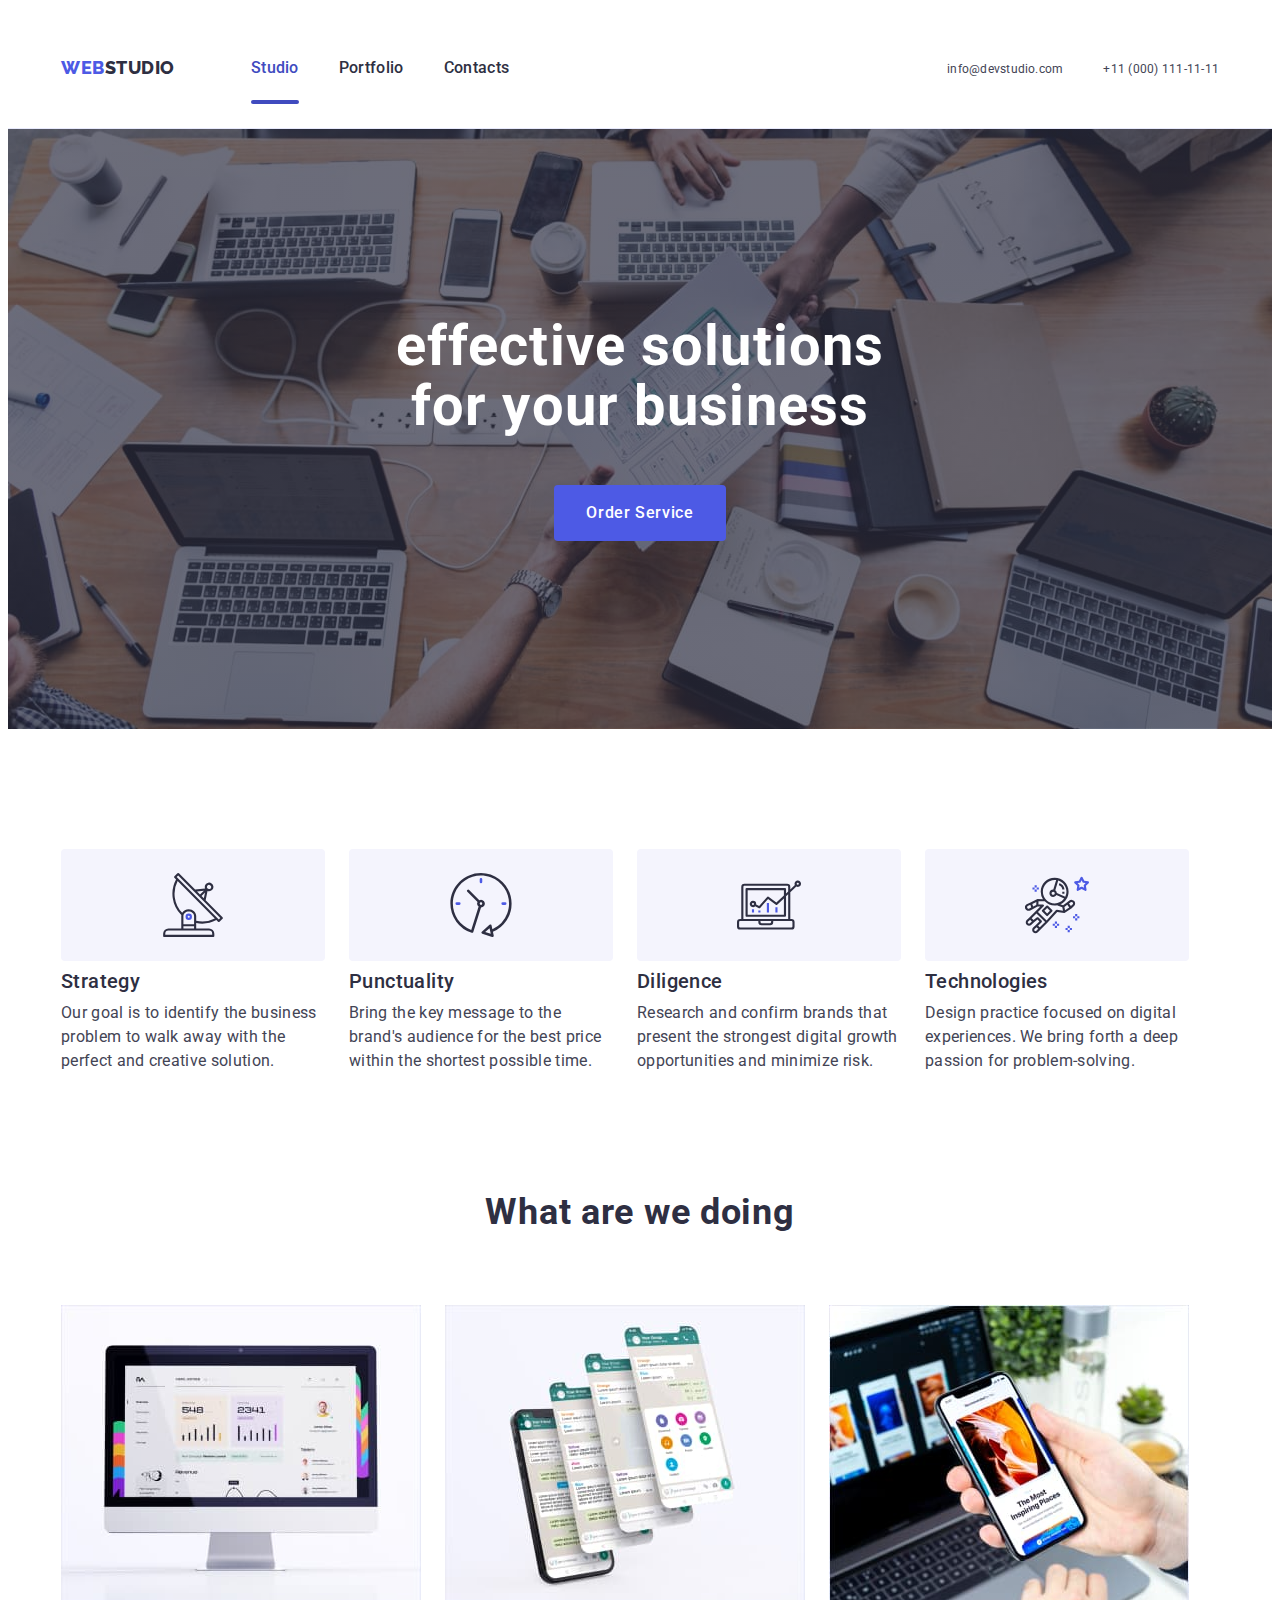
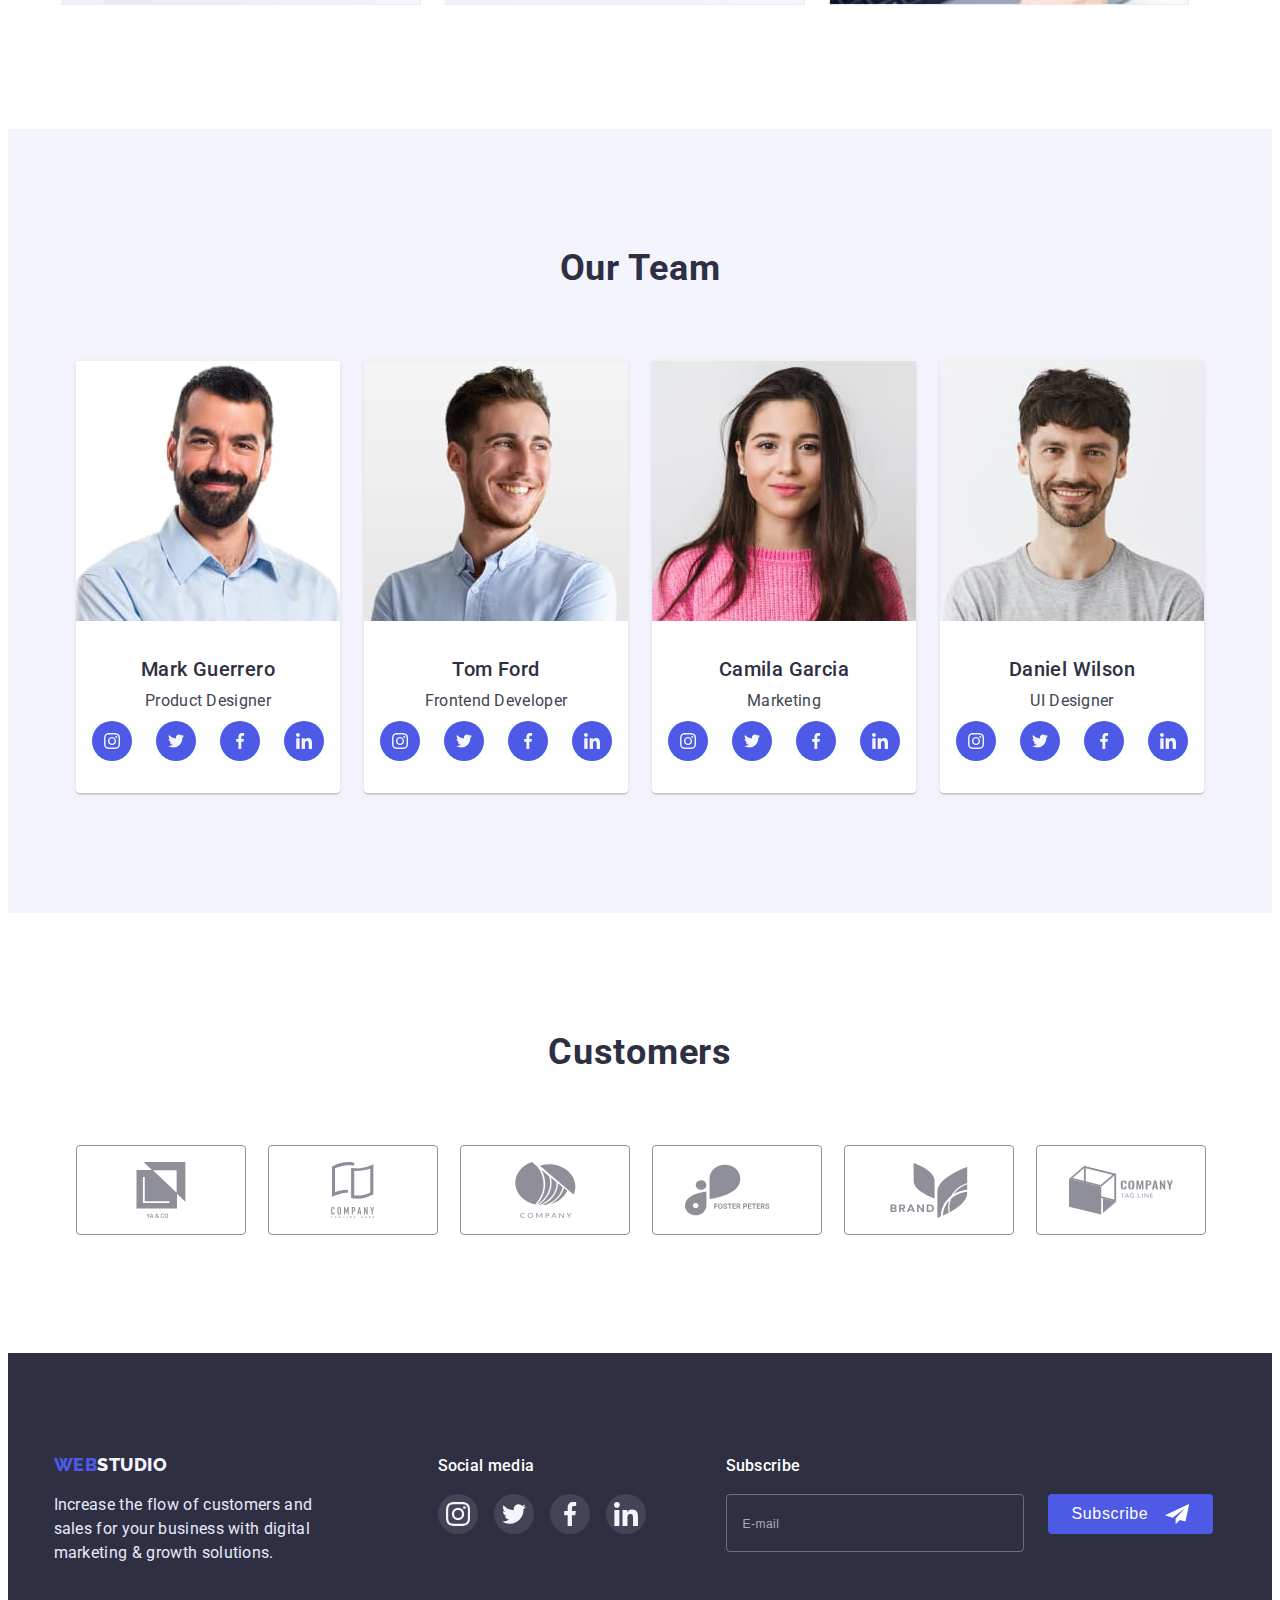
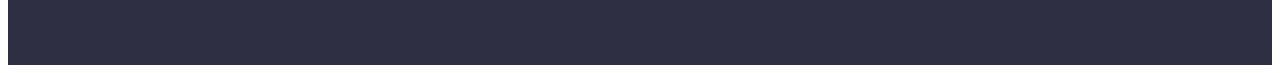
==== index.html @ 8871aa8a "probiren" ====
<!DOCTYPE html>
<html lang="en">
  <head>
    <meta charset="UTF-8" />
    <meta http-equiv="X-UA-Compatible" content="IE=edge" />
    <meta name="viewport" content="width=device-width, initial-scale=1.0" />
    <title>WebStudio</title>
    <link
      rel="stylesheet"
      href="https://cdnjs.cloudflare.com/ajax/libs/modern-normalize/1.1.0/modern-normalize.min.css"
      integrity="sha512-wpPYUAdjBVSE4KJnH1VR1HeZfpl1ub8YT/NKx4PuQ5NmX2tKuGu6U/JRp5y+Y8XG2tV+wKQpNHVUX03MfMFn9Q=="
      crossorigin="anonymous"
      referrerpolicy="no-referrer"
    />
    <link rel="preconnect" href="https://fonts.googleapis.com" />
    <link rel="preconnect" href="https://fonts.gstatic.com" crossorigin />
    <link
      href="https://fonts.googleapis.com/css2?family=Raleway:wght@800&family=Roboto:wght@400;500;700;900&display=swap"
      rel="stylesheet"
    />
    <link rel="stylesheet" href="./css/styles.css" />
  </head>
  <body>
    <!-- шапка -->
    <header class="header">
      <div class="container header-container">
        <nav class="header-nav">
          <a href="./index.html" class="logo list link"
            ><span class="logo-web">Web</span>Studio</a
          >
          <ul class="header-list list">
            <li class="header-item">
              <a href="./index.html" class="header-link link current">Studio</a>
            </li>
            <li class="header-item">
              <a href="./portfolio.html" class="header-link link">Portfolio</a>
            </li>
            <li class="header-item">
              <a href="" class="header-link link">Contacts</a>
            </li>
          </ul>
        </nav>
        <button class="mobail-menu-button">
          <svg class="mobail-menu-icon" width="32" height="32" data-menu-open>
            <use href="./images/symbol-defs.svg#burger-icon"></use>
          </svg>
        </button>
        <address class="header-address">
          <ul class="contakt-list list">
            <li class="contakt-item">
              <a
                href="mailto:info@devstudio.com"
                class="contakt-link contakt-link-mailto link"
                >info@devstudio.com</a
              >
            </li>
            <li class="contakt-item">
              <a href="tel:+110001111111" class="contakt-link link"
                >+11 (000) 111-11-11</a
              >
            </li>
          </ul>
        </address>
        <div class="mobail-menu is-open" data-menu>
          <div class="container mobail-menu-container">
            <button type="button" class="mobail-close-btn" data-menu-close>
              <svg class="mobail-close-icon">
                <use href="./images/symbol-defs.svg#icon-close-button"></use>
              </svg>
            </button>
            <ul class="mobail-list list">
              <li class="mobail-item">
                <a href="./index.html" class="mobail-link link current"
                  >Studio</a
                >
              </li>
              <li class="mobail-item">
                <a href="./portfolio.html" class="mobail-link link"
                  >Portfolio</a
                >
              </li>
              <li class="mobail-item">
                <a href="" class="mobail-link link">Contacts</a>
              </li>
            </ul>
            <address class="mobail-address">
              <ul class="mobail-contakt-list list">
                <li class="mobail-contakt-item">
                  <a href="tel:+110001111111" class="mobail-contakt-link link mobail-tel-link"
                    >+11 (000) 111-11-11</a
                  >
                </li>
                <li class="mobail-contakt-item">
                  <a
                    href="mailto:info@devstudio.com"
                    class="mobail-contakt-link mobail-link-mailto link"
                    >info@devstudio.com</a
                  >
                </li>
              </ul>
            </address>
            <ul class="mobail-spec-list list">
              <li class="mobail-spec-item">
                <a href="" class="mobail-spec-link">
                  <svg class="mobail-spec-icon" width="16px" height="16px">
                    <use
                      href="./images/symbol-defs.svg#icon-instagram"
                    ></use>
                  </svg>
                </a>
              </li>
              <li class="mobail-spec-item">
                <a href="" class="mobail-spec-link">
                  <svg class="mobail-spec-icon" width="16px" height="16px">
                    <use href="./images/symbol-defs.svg#icon-twitter"></use>
                  </svg>
                </a>
              </li>
              <li class="mobail-spec-item">
                <a href="" class="mobail-spec-link">
                  <svg class="mobail-spec-icon" width="16px" height="16px">
                    <use
                      href="./images/symbol-defs.svg#icon-facebook"
                    ></use>
                  </svg>
                </a>
              </li>
              <li class="mobail-spec-item">
                <a href="" class="mobail-spec-link">
                  <svg class="mobail-spec-icon" width="16px" height="16px">
                    <use
                      href="./images/symbol-defs.svg#icon-linkedin"
                    ></use>
                  </svg>
                </a>
              </li>
            </ul>
          </div>
        </div>
      </div>
    </header>
    <!-- / шапка -->
    <main>
      <!-- герой -->
      <section class="section-hero">
        <div class="container container-hero">
          <h1 class="hero-title">effective solutions for your business</h1>
          <button type="button" class="btn-hero" data-modal-open>
            Order Service
          </button>
        </div>
      </section> 
      <!-- послуги -->
      <section class="benefits">
        <div class="container">
          <h2 class="visually-hidden">services</h2>
          <ul class="benefits-list list">
            <li class="benefits-item">
              <div class="benefits-top-item">
                <svg class="benefits-top-icon" width="64px" height="64px">
                  <use href="./images/symbol-defs.svg#icon-antenna"></use>
                </svg>
              </div>
              <h3 class="benefits-title subtitle">Strategy</h3>
              <p class="benefits-text text">
                Our goal is to identify the business problem to walk away with
                the perfect and creative solution.
              </p>
            </li>
            <li class="benefits-item">
              <div class="benefits-top-item">
                <svg class="benefits-top-icon" width="64px" height="64px">
                  <use href="./images/symbol-defs.svg#icon-clock"></use>
                </svg>
              </div>
              <h3 class="benefits-title subtitle">Punctuality</h3>
              <p class="benefits-text text">
                Bring the key message to the brand's audience for the best price
                within the shortest possible time.
              </p>
            </li>
            <li class="benefits-item">
              <div class="benefits-top-item">
                <svg class="benefits-top-icon" width="64px" height="64px">
                  <use href="./images/symbol-defs.svg#icon-diagram"></use>
                </svg>
              </div>
              <h3 class="benefits-title subtitle">Diligence</h3>
              <p class="benefits-text text">
                Research and confirm brands that present the strongest digital
                growth opportunities and minimize risk.
              </p>
            </li>
            <li class="benefits-item">
              <div class="benefits-top-item">
                <svg class="benefits-top-icon" width="64px" height="64px">
                  <use href="./images/symbol-defs.svg#icon-astronaut"></use>
                </svg>
              </div>
              <h3 class="benefits-title">Technologies</h3>
              <p class="benefits-text text">
                Design practice focused on digital experiences. We bring forth a
                deep passion for problem-solving.
              </p>
            </li>
          </ul>
        </div>
      </section>
      <!-- що ми робимо -->
      <section class="slider-work">
        <div class="container slider-work-container">
          <h2 class="slider-work-title">What are we doing</h2>
          <ul class="slider-work-list list">
            <li class="slider-work-item">
              <img
              srcset="./images/foto-1@2x-min.png 2x"
                src="./images/foto1.jpg"
                alt="computer monitor"
                width="360"
              />
            </li>
            <li class="slider-work-item">
              <img
              srcset="./images/foto-2@2x-min.png 2x" 
              src="./images/foto2.jpg" alt="phone screen" width="360" />
            </li>
            <li class="slider-work-item">
              <img 
              srcset="./images/foto-3@2x-min.png 2x"
              src="./images/foto3.jpg" alt="phone" width="360" />
            </li>
          </ul>
        </div>
      </section> 
      <!-- команда -->
       <section class="team">
        <div class="container team-container">
          <h2 class="team-title">Our Team</h2>
          <ul class="team-list list">
            <li class="team-item">
              <picture>
                <source
                srcset="./images/team-1-min.jpg 1x, ./images/team-1@2x-min.png 2x"
                 media="(min-width: 1200px)">
                <source
                srcset="./images/tablet/team-1-min.png 1x, ./images/tablet/team-1@2x-min.png 2x"
                media="(min-width: 768px)">
                <source
                srcset="./images/mobail/team-1-min.png 1x, ./images/mobail/team-1@2x-min.png 2x"
                media="(min-width: 320px)">
                <img
                src="./images/team-1-min.jpg"
                alt="Mark Guerrero"
                width="264"
              />
              </picture>
              <div class="container-cards">
                <h3 class="team-name subtitle">Mark Guerrero</h3>
                <p class="team-text text">Product Designer</p>
                <ul class="team-spec-list list">
                  <li class="team-spec-item">
                    <a href="" class="team-spec-link">
                      <svg class="team-spec-icon" width="16px" height="16px">
                        <use
                          href="./images/symbol-defs.svg#icon-instagram"
                        ></use>
                      </svg>
                    </a>
                  </li>
                  <li class="team-spec-item">
                    <a href="" class="team-spec-link">
                      <svg class="team-spec-icon" width="16px" height="16px">
                        <use href="./images/symbol-defs.svg#icon-twitter"></use>
                      </svg>
                    </a>
                  </li>
                  <li class="team-spec-item">
                    <a href="" class="team-spec-link">
                      <svg class="team-spec-icon" width="16px" height="16px">
                        <use
                          href="./images/symbol-defs.svg#icon-facebook"
                        ></use>
                      </svg>
                    </a>
                  </li>
                  <li class="team-spec-item">
                    <a href="" class="team-spec-link">
                      <svg class="team-spec-icon" width="16px" height="16px">
                        <use
                          href="./images/symbol-defs.svg#icon-linkedin"
                        ></use>
                      </svg>
                    </a>
                  </li>
                </ul>
              </div>
            </li>
            <li class="team-item">
              <picture>
                <source
                srcset="./images/team-2-min.jpg 1x, ./images/team-2@2x-min.png 2x"
                 media="(min-width: 1200px)">
                <source
                srcset="./images/tablet/team-2-min.png 1x, ./images/tablet/team-2@2x-min.png 2x"
                media="(min-width: 768px)">
                <source
                srcset="./images/mobail/team-2-min.png 1x, ./images/mobail/team-2@2x-min.png 2x"
                media="(min-width: 320px)">
                <img
                src="./images/team-2-min.jpg"
                alt="Mark Guerrero"
                width="264"
              />
              </picture>
              <div class="container-cards">
                <h3 class="team-name subtitle">Tom Ford</h3>
                <p class="team-text text">Frontend Developer</p>
                <ul class="team-spec-list list">
                  <li class="team-spec-item">
                    <a href="" class="team-spec-link">
                      <svg class="team-spec-icon" width="16px" height="16px">
                        <use
                          href="./images/symbol-defs.svg#icon-instagram"
                        ></use>
                      </svg>
                    </a>
                  </li>
                  <li class="team-spec-item">
                    <a href="" class="team-spec-link">
                      <svg class="team-spec-icon" width="16px" height="16px">
                        <use href="./images/symbol-defs.svg#icon-twitter"></use>
                      </svg>
                    </a>
                  </li>
                  <li class="team-spec-item">
                    <a href="" class="team-spec-link">
                      <svg class="team-spec-icon" width="16px" height="16px">
                        <use
                          href="./images/symbol-defs.svg#icon-facebook"
                        ></use>
                      </svg>
                    </a>
                  </li>
                  <li class="team-spec-item">
                    <a href="" class="team-spec-link">
                      <svg class="team-spec-icon" width="16px" height="16px">
                        <use
                          href="./images/symbol-defs.svg#icon-linkedin"
                        ></use>
                      </svg>
                    </a>
                  </li>
                </ul>
              </div>
            </li>
            <li class="team-item">
              <picture>
                <source
                srcset="./images/team-3-min.jpg 1x, ./images/team-3@2x-min.png 2x"
                 media="(min-width: 1200px)">
                <source
                srcset="./images/tablet/team-3-min.png 1x, ./images/tablet/team-3@2x-min.png 2x"
                media="(min-width: 768px)">
                <source
                srcset="./images/mobail/team-3-min.png 1x, ./images/mobail/team-3@2x-min.png 2x"
                media="(min-width: 320px)">
                <img
                src="./images/team-3-min.jpg"
                alt="Mark Guerrero"
                width="264"
              />
              </picture>
              <div class="container-cards">
                <h3 class="team-name subtitle">Camila Garcia</h3>
                <p class="team-text text">Marketing</p>
                <ul class="team-spec-list list">
                  <li class="team-spec-item">
                    <a href="" class="team-spec-link">
                      <svg class="team-spec-icon" width="16px" height="16px">
                        <use
                          href="./images/symbol-defs.svg#icon-instagram"
                        ></use>
                      </svg>
                    </a>
                  </li>
                  <li class="team-spec-item">
                    <a href="" class="team-spec-link">
                      <svg class="team-spec-icon" width="16px" height="16px">
                        <use href="./images/symbol-defs.svg#icon-twitter"></use>
                      </svg>
                    </a>
                  </li>
                  <li class="team-spec-item">
                    <a href="" class="team-spec-link">
                      <svg class="team-spec-icon" width="16px" height="16px">
                        <use
                          href="./images/symbol-defs.svg#icon-facebook"
                        ></use>
                      </svg>
                    </a>
                  </li>
                  <li class="team-spec-item">
                    <a href="" class="team-spec-link">
                      <svg class="team-spec-icon" width="16px" height="16px">
                        <use
                          href="./images/symbol-defs.svg#icon-linkedin"
                        ></use>
                      </svg>
                    </a>
                  </li>
                </ul>
              </div>
            </li>
            <li class="team-item">
              <picture>
                <source
                srcset="./images/team-4-min.jpg 1x, ./images/team-4@2x-min.png 2x"
                 media="(min-width: 1200px)">
                <source
                srcset="./images/tablet/team-4-min.png 1x, ./images/tablet/team-4@2x-min.png 2x"
                media="(min-width: 768px)">
                <source
                srcset="./images/mobail/team-4-min.png 1x, ./images/mobail/team-4@2x-min.png 2x"
                media="(min-width: 320px)">
                <img
                src="./images/team-4-min.jpg"
                alt="Mark Guerrero"
                width="264"
              />
              </picture>
              <div class="container-cards">
                <h3 class="team-name subtitle">Daniel Wilson</h3>
                <p class="team-text text">UI Designer</p>
                <ul class="team-spec-list list">
                  <li class="team-spec-item">
                    <a href="" class="team-spec-link">
                      <svg class="team-spec-icon" width="16px" height="16px">
                        <use
                          href="./images/symbol-defs.svg#icon-instagram"
                        ></use>
                      </svg>
                    </a>
                  </li>
                  <li class="team-spec-item">
                    <a href="" class="team-spec-link">
                      <svg class="team-spec-icon" width="16px" height="16px">
                        <use href="./images/symbol-defs.svg#icon-twitter"></use>
                      </svg>
                    </a>
                  </li>
                  <li class="team-spec-item">
                    <a href="" class="team-spec-link">
                      <svg class="team-spec-icon" width="16px" height="16px">
                        <use
                          href="./images/symbol-defs.svg#icon-facebook"
                        ></use>
                      </svg>
                    </a>
                  </li>
                  <li class="team-spec-item">
                    <a href="" class="team-spec-link">
                      <svg class="team-spec-icon" width="16px" height="16px">
                        <use
                          href="./images/symbol-defs.svg#icon-linkedin"
                        ></use>
                      </svg>
                    </a>
                  </li>
                </ul>
              </div>
            </li>
          </ul>
        </div>
      </section> 
       <section class="company">
        <div class="container container-compani">
          <h2 class="company-title">Customers</h2>
          <ul class="company-list list">
            <li class="company-item">
              <a href="" class="company-link">
                <svg class="company-icon">
                  <use href="./images/symbol-defs.svg#icon-group  "></use>
                </svg>
              </a>
            </li>
            <li class="company-item">
              <a href="" class="company-link">
                <svg class="company-icon">
                  <use
                    href="./images/symbol-defs.svg#icon-group-company  "
                  ></use>
                </svg>
              </a>
            </li>
            <li class="company-item">
              <a href="" class="company-link">
                <svg class="company-icon">
                  <use href="./images/symbol-defs.svg#icon-Object "></use>
                </svg>
              </a>
            </li>
            <li class="company-item">
              <a href="" class="company-link">
                <svg class="company-icon">
                  <use href="./images/symbol-defs.svg#icon-foster "></use>
                </svg>
              </a>
            </li>
            <li class="company-item">
              <a href="" class="company-link">
                <svg class="company-icon">
                  <use href="./images/symbol-defs.svg#icon-brand "></use>
                </svg>
              </a>
            </li>
            <li class="company-item">
              <a href="" class="company-link">
                <svg class="company-icon">
                  <use href="./images/symbol-defs.svg#icon-tagline "></use>
                </svg>
              </a>
            </li>
          </ul>
        </div>
      </section>
    </main>
    <!-- підвал -->
    <footer class="footer">
      <div class="container container-footer">
        <div class="container-logo">
          <a href="./index.html" class="logo-footer list link"
            ><span class="logo-web">Web</span>Studio</a
          >
          <p class="footer-text text">
            Increase the flow of customers and sales for your business with
            digital marketing & growth solutions.
          </p>
        </div>
        <div class="footer-spec-conteiner">
          <b class="footer-title">Social media</b>
          <ul class="footer-spec-list list">
            <li class="footer-spec-item">
              <a href="" class="footer-spec-link">
                <svg class="footer-spec-icon" width="24px" height="24px">
                  <use href="./images/symbol-defs.svg#icon-instagram"></use>
                </svg>
              </a>
            </li>
            <li class="footer-spec-item">
              <a href="" class="footer-spec-link">
                <svg class="footer-spec-icon" width="24px" height="24px">
                  <use href="./images/symbol-defs.svg#icon-twitter"></use>
                </svg>
              </a>
            </li>
            <li class="footer-spec-item">
              <a href="" class="footer-spec-link">
                <svg class="footer-spec-icon" width="24px" height="24px">
                  <use href="./images/symbol-defs.svg#icon-facebook"></use>
                </svg>
              </a>
            </li>
            <li class="footer-spec-item">
              <a href="" class="footer-spec-link">
                <svg class="footer-spec-icon" width="24px" height="24px">
                  <use href="./images/symbol-defs.svg#icon-linkedin"></use>
                </svg>
              </a>
            </li>
          </ul>
        </div>
        <div class="footer-form-container">
          <b class="footer-title">Subscribe</b>

          <form class="footer-form">
            <label class="footer-form-field">
              <span class="footer-form-input-wraper">
                <input
                  type="email"
                  name="user-email"
                  class="footer-form-input footer-title"
                  placeholder="E-mail"
                  required
                  
                />
              </span>
            </label>
            <button class="footer-form-submit" type="submit">
              Subscribe<svg class="footer-form-input-icon">
                <use href="./images/symbol-defs.svg#icon-email"></use>
              </svg>
            </button>
          </form>
        </div>
      </div>
    </footer>

     <div class="backdrop is-hidden" data-modal>
      <div class="modal">
        <button type="button" class="modal-close-btn" data-modal-close>
          <svg class="modal-close-icon">
            <use href="./images/symbol-defs.svg#icon-close-button"></use>
          </svg>
        </button>
        <p class="modal-form-text">
          Leave your contacts and we will call you back
        </p>
        <form class="modal-form">
          <label class="modal-form-field">
            <span class="modal-form-input-desk">Name</span>
            <span class="modal-form-input-wraper">
              <input
                type="text"
                name="user-name"
                class="modal-form-input"
                required
                pattern="^[a-zA-Zа-яА-Яі-їІ-Ї]+"
              />
              <svg class="modal-form-input-icon">
                <use href="./images/symbol-defs.svg#icon-user"></use>
              </svg>
            </span>
          </label>

          <label class="modal-form-field">
            <span class="modal-form-input-desk">Phone</span>
            <span class="modal-form-input-wraper">
              <input
                type="tel"
                name="user-phone"
                class="modal-form-input"
                required
                pattern="^[0-9]{3}-[0-9]{3}-[0-9]{2}-[0-9]{2}"
                title="xxx-xxx-xx-xx"
              />
              <svg class="modal-form-input-icon">
                <use href="./images/symbol-defs.svg#icon-tel"></use>
              </svg>
            </span>
          </label>

          <label class="modal-form-field">
            <span class="modal-form-input-desk">Email</span>
            <span class="modal-form-input-wraper">
              <input
                type="email"
                name="user-email"
                class="modal-form-input"
                required
              />
              <svg class="modal-form-input-icon">
                <use href="./images/symbol-defs.svg#icon-mail"></use>
              </svg>
            </span>
          </label>

          <label class="modal-form-field">
            <span class="modal-form-input-desk">Comment</span>
            <textarea
              name="user-messeg"
              class="modal-form-message"
              placeholder="Text input"
            ></textarea>
          </label>

          <input
            id="user-policy"
            type="checkbox"
            name="user-policy"
            class="modal-form-check visually-hidden"
          />
          <label for="user-policy" class="modal-form-check-desk"
            >I accept the terms and conditions of the&nbsp
            <a href="" class="link">Privacy Policy</a></label
          >
          <button class="modal-form-submit" type="submit">Send</button>
        </form>
      </div>
    </div> 
    <script src="./js/modal.js"></script> 
    <script src="./js/mobile-menu.js"></script>
  </body>
</html>
---- css/styles.css ----
:root{
    --maim-text-color: #434455;
    --maim-title-color: #2E2F42;
    --maim-logo-color: #4D5AE5;
    --maim-logo-text-color: #F4F4FD;
    --maim-logo-futer-color: #2E2F42;
    --maim-text-futer-color:#E7E9FC;
    --maim-btn-active-color: #404BBF;
    --maim-big-title-color: #FFFFFF;
    --maim-background-fon-color:#F4F4FD;
    --main-campany-color: #8E8F99;
--main-content-transition:  250ms cubic-bezier(0.4, 0, 0.2, 1);
}
.list{
list-style: none;

}
.link{
    text-decoration: none;
}

.visually-hidden {
    position: absolute;
    width: 1px;
    height: 1px;
    margin: -1px;
    border: 0;
    padding: 0;
    white-space: nowrap;
    clip-path: inset(100%);
    clip: rect(0 0 0 0);
    overflow: hidden;
   }

   h1,h2,h3,h4,h5,h6,p{
    margin: 0;
   }
   ul{
    margin: 0;
    padding: 0;
   }

body{
    font-family: 'Roboto', sans-serif;
    color:  #434455;
    background:#FFFFFF;
}  

/* .container{
    width: 1158px;
    margin: 0 auto;
    padding-left: 15px;
    padding-right: 15px;
} */

.text{  
    font-size: 16px;
    line-height: 1.5;
    letter-spacing: 0.02em;    
}

.subtitle{
    font-weight: 500;
    font-size: 20px;
    line-height: 1.2;
    letter-spacing: 0.02em;
    
}
 .current::after{
    display: block;
    position: absolute;
    content:'';
    height: 4px;
    width: 100%;
    left: 0;
    bottom: -24px;
    background: #404BBF;
    border-radius: 2px;
} 
/* колір логотипа web =color: #4D5AE5; */
/* колір жирного тексту color: #2E2F42; */
/* колір малого туксту color: #434455; rgba(0, 0, 0, 0.25); */
/* header styles */
/* -----------header----------- */

/* -----------footer----------- */
/* */


/* -----------main----------- */



/* -----------benefits----------- */
/* -----------main work----------- */
/* 
/* -----------main team----------- */
 
/* -----------company----------- */
.company{
    padding-top: 130px;
    padding-bottom: 120px;
}
.company-title {
    margin-bottom: 72px;
    font-weight: 700;
font-size: 36px;
line-height: 1.11;


text-align: center;
letter-spacing: 0.02em;


color: var(--maim-title-color);
}
.company-list {
    display: flex;
    justify-content: center;
    gap: 24px;
}
.company-item {
    height: 88px;
    width: 168px;

}
.company-link {
    display: flex;
    justify-content: center;
    align-items: center;
    width: 100%;
    height: 100%;
    

    border: 1px solid var(--main-campany-color);
    border-radius: 4px;
    color: var(--main-campany-color);
    transition: border var(--main-content-transition);
}
.company-icon {
fill: currentColor;
width: 104px;
height: 56px;
transition: fill var(--main-content-transition);

}

.company-link:hover,
.company-link:focus{
   
    border: 1px solid   var(--maim-btn-active-color);;
    border-radius: 4px;
}
.company-link:hover .company-icon,
.company-link:focus .company-icon{
fill:  var(--maim-btn-active-color);
} 
/* -----------/company----------- */
/* -----------PORTFOLIO----------- */
/* -----------menu button----------- */
 .menu-btn{
    padding-top: 96px;
    padding-bottom: 120px;
}
.btn-list{
    display: flex;
    justify-content: center;
    text-align: center;
    margin-bottom: 72px;
}
.btn{
    padding: 12px 24px;
    border: 1px solid var(--maim-text-futer-color);
    border-radius: 4px;
    cursor: pointer;
    font-family: 'Roboto';
    font-weight: 500;
font-size: 16px;
line-height: 1.5;
letter-spacing: 0.04em;
color: var(--maim-logo-color);
background-color: var(--maim-background-fon-color);
transition: background-color var(--main-content-transition), color var(--main-content-transition);

}
.btn:hover,
.btn:focus{
    background-color: var(--maim-btn-active-color);
    color: var(--maim-big-title-color);
}
.btn-item:not(:last-child){
    margin-right: 24px;
} 
/* -----------features----------- */

 .features-list{

    display: flex;
    flex-wrap: wrap;
    gap: 24px;
    row-gap: 48px;
}
.features-item{
    width: 360px;
}
.features-link{
    display: block;
    transition: box-shadow var(--main-content-transition);
}

.features-link>img{
    display: block;
    max-width: 200%;
    height: auto;
}
.overley-conteiner>img{
    display: block;
    max-width: 200%;
    height: auto;
}
.features-link:hover,
.features-link:focus{
box-shadow: 0px 1px 6px rgba(46, 47, 66, 0.08), 0px 1px 1px rgba(46, 47, 66, 0.16), 0px 2px 1px rgba(46, 47, 66, 0.08);
}
.overley-conteiner{
    position: relative;
    overflow: hidden;

}
.overley{
    width: 100%;
    height: 100%;

    position: absolute;
    top: 0;
    left: 0;
    overflow: auto;
    transform: translate(0, 100%);
    transition: transform 250ms cubic-bezier(0.4, 0, 0.2, 1);

    padding-top: 40px;
    padding-left: 32px;
    padding-right: 32px;

font-size: 16px;
line-height: 1.5;
letter-spacing: 0.02em;
color: var(--maim-logo-text-color);

background-color: rgba(77,90,229,0.8);
}
.features-link:hover .overley,
.features-link:focus .overley{
    transform: translate(0, 0);
}

.container-features{
padding-top: 32px;
padding-left: 16px;
padding-bottom: 32px;
border: 1px solid var(--maim-text-futer-color);

}

.features-title{
margin-bottom: 8px;
color: var(--maim-title-color);

}
.features-text{
    color: var(--maim-text-color);
    
} 
/* -----------MODAL WINDOWS----------- */
 .backdrop {
    position: fixed;
    z-index: 100;
    width: 100%;
    height: 100%;
    top: 0;
    left: 0;
    background: rgba(46, 47, 66, 0.4);
    transition: opacity var(--main-content-transition), visibility var(--main-content-transition) ;
}
.backdrop.is-hidden{
    opacity: 0;
    visibility: hidden;
    pointer-events: none;
}
.modal {
    position: absolute;
    min-height: 576px;
    width: 408px;
padding: 72px 24px 24px;
border-radius: 4px;
top: 50%;
left: 50%;
transform: translate(-50%, -50%);
background-color: var(--maim-big-title-color);
padding-left: 24px;
padding-right: 24px;
padding-top: 72px;

}
.modal-close-btn {
    position: absolute;
    top: 24px;
    right: 24px;
    cursor: pointer;
    display: flex;
    justify-content: center;
    align-items: center;
    background-color: var(--maim-text-futer-color);
    border: 1px solid rgba(0, 0, 0, 0.1);
    border-radius: 50%;
    height: 24px;
width: 24px;
padding: 0;
transition: background-color var(--main-content-transition), fill var(--main-content-transition);

}
.modal-close-icon{
    transition:  var(--main-content-transition);
height: 8px;
width: 8px;
}
.modal-close-btn:hover .modal-close-icon,
.modal-close-btn:focus .modal-close-icon{
    fill: var(--maim-big-title-color);
}
.modal-close-btn:hover,
.modal-close-btn:focus{
    background-color: var(--maim-btn-active-color);
} 
/* -----------MODAL FORM ----------- */

 .modal-form {
    display: flex;
    flex-direction: column;
}
.modal-form-field {
    margin-bottom: 8px;
}
.modal-form-input-desk {
    display: block;
font-size: 12px;
line-height: 1.33;
letter-spacing: 0.04em;
color: var(--main-campany-color);
margin-bottom: 4px;


}
.modal-form-input-wraper{
    position: relative;
}
.modal-form-text{
    font-weight: 500;
font-size: 16px;
line-height: 1.5;
text-align: center;
letter-spacing: 0.02em;
color: var(--maim-logo-futer-color);
margin-bottom: 16px;

}
.modal-form-input {
    width: 100%;
    height: 40px;
    border: 1px solid rgba(33, 33, 33, 0.2);
    border-radius: 4px;
padding-left: 38px;
transition: border-color var(--main-content-transition);
}
.modal-form-input-icon{
    position: absolute;
    top: 50%;
    left: 19px;
    transform: translateY(-50%);
    display: block;
    fill: var(--maim-logo-futer-color);
    width: 13px;
    height: 13px;
    transition: fiil var(--main-content-transition);

}
.modal-form-input:focus{
    border-color: var(--maim-logo-color);
    outline: none;
}
.modal-form-input:focus + .modal-form-input-icon{
    fill: #4D5AE5;
    fill: var(--maim-logo-color);
}
.modal-form-message {
    resize: none;
    width: 100%;
    height: 120px;
    padding: 8px 16px;
    border: 1px solid rgba(33, 33, 33, 0.2);
border-radius: 4px;
    transition: border-color var(--main-content-transition);
}
.modal-form-message:focus{
    outline: none;
    border-color: var(--maim-logo-color);
}
.modal-form-message::placeholder{
    font-size: 12px;
line-height: 1.33;
letter-spacing: 0.04em;
color: rgba(117, 117, 117, 0.5);
}
.modal-form-check {
}
.modal-form-check-desk {
    display: flex;
    align-items: center;

    font-size: 12px;
line-height: 1.33;
letter-spacing: 0.04em;
color: #757575;
}
.modal-form-check a{
    color: var(--maim-logo-color);
    
}
.modal-form-check-desk::before{
    content: '';
    display: block;
    width: 16px;
    height: 16px;
border: 1.25px solid #2E2F42;
border-radius: 2px;
cursor: pointer;
margin-right: 8px;
}
.modal-form-check:checked + .modal-form-check-desk::before{

    background-color: var(--maim-btn-active-color);
    border: 1.25px solid var(--maim-btn-active-color);
    border-radius: 2px;
    background-image: url(../images/icon/ok.svg);
    background-repeat: no-repeat;
    background-position: 50% 50%;

}
.modal-form-check:focus + .modal-form-check-desk::before{

    background-color: var(--maim-btn-active-color);
    border: 1.25px solid var(--maim-btn-active-color);
    border-radius: 2px;
    background-image: url(../images/icon/ok.svg);
    background-repeat: no-repeat;
    background-position: 50% 50%;

}
.modal-form-submit {
    width: 169px;
    height: 56px;
    margin: 24px auto 0;
border: 0;
transition: background-color var(--main-content-transition);
cursor: pointer;
font-family: 'Roboto';
font-weight: 500;
font-size: 16px;
line-height: 1.5;
letter-spacing: 0.04em;  

color: var(--maim-big-title-color);
background-color: var(--maim-logo-color);
box-shadow: 0px 4px 4px rgba(0, 0, 0, 0.15);
border-radius: 4px;

}

.modal-form-submit:hover,
.modal-form-submit:focus{
    background-color: var(--maim-btn-active-color);
} 

/*============== mobail ============== */
    .container{
    padding-left: 15px;
    padding-right: 15px;
    width: 100%;

    margin: 0 auto;
}
    .header{
     border-bottom: 1px solid #E7E9FC; 
}
    .header-container{
        display: flex;
        justify-content: space-between;
        padding: 24px 16px;
    }
    .logo{   
    font-family: 'Raleway';
    font-weight: 800;
    font-size: 18px;
    line-height: 1.33;
    letter-spacing: 0.03em;
    text-transform: uppercase;
    color: var(--maim-title-color);
    }
    .logo-web{
        color: var(--maim-logo-color);
    
    }
    .header-container{
        display: flex;
        align-items: center;
    
    }
    .header-nav{
        display: flex;
        align-items: center;
    
    }
    .header-list{
        display: flex;
        align-items: center;
        gap: 40px;
        margin-left: 120px;
        margin-right: 118px;
    
    }
    
    .header-link{
        display: block;
        font-weight: 500;
        font-size: 16px;
        line-height: 1.5;    
        letter-spacing: 0.02em;     
        color: var(--maim-title-color);
        transition: color var(--main-content-transition);
        position: relative;
        
    }
    .header-link.current{
        color: var(--maim-btn-active-color)
    }
    
    .header-link:focus,
    .header-link:hover{
        color: var(--maim-btn-active-color);
    
    }
    .header-address{
        margin-left: auto;
    }
    .contakt-list{
        display: flex;
        flex-direction: column;
    }
    .contakt-link{
    
        font-style: normal;
        font-size: 12px;
        line-height: 1.33;
        letter-spacing: 0.02em;
    color: var(--maim-text-color);
    transition: color  var(--main-content-transition);
    
    }

    .contakt-link-mailto:active,
    .contakt-link-mailto:hover,
    .contakt-link-mailto:focus
    {
    color: var(--maim-btn-active-color);
    
    }

    /* -----------hero----------- */
.section-hero{
    min-width: 428px;
    padding-top: 112px;
    padding-bottom: 112px;
    background-color: var(--maim-title-color) ;
    margin-left: auto;
    margin-right: auto;
    background-image: linear-gradient(rgba(46, 47, 66, 0.7),rgba(46, 47, 66, 0.7)) , url(../images/mobail/Dark-bg-min.png);
    background-size: cover;
    background-repeat: no-repeat;
    background-position: center;
}

@media screen and (min-device-pixel-ratio: 2) and (max-width: 767px ),
       screen and (min-resolution: 192dpi) and (max-width: 767px ),
       screen and (min-resolution: 2dppx) and (max-width: 767px ){
    .section-hero{
        background-image: linear-gradient(rgba(46, 47, 66, 0.7),rgba(46, 47, 66, 0.7)) , url(../images/mobail/Dark-bg@2x-min.png);
    }
}
@media screen and (min-device-pixel-ratio: 2) and (min-width: 768px ),
       screen and (min-resolution: 192dpi) and (min-width: 768px ),
       screen and (min-resolution: 2dppx) and (min-width: 768px ) {
        .section-hero{
        background-image: linear-gradient(rgba(46, 47, 66, 0.7),rgba(46, 47, 66, 0.7)) , url(../images/tablet/Dark-bg@2x-min.png);
        }
       }

       @media screen and (min-device-pixel-ratio: 2) and (min-width: 1200px ),
       screen and (min-resolution: 192dpi) and (min-width: 1200px ),
       screen and (min-resolution: 2dppx) and (min-width: 1200px ){
        .section-hero{
        background-image: linear-gradient(rgba(46, 47, 66, 0.7),rgba(46, 47, 66, 0.7)) , url(../images/Dark-bg@2x-min.png);
        }
       }
.container-hero{
display: flex;
align-items: center;
flex-direction: column;
}

.hero-title{
    max-width: 318px;
    margin-bottom: 72px;

    font-weight: 700;
    font-size: 36px;
    line-height: 1.11;
    letter-spacing: 0.02em;
    
    text-align:center ;
    color: var(--maim-big-title-color);
}

.btn-hero{
    padding: 16px 32px;
    border-radius: 4px;
    border: 0;
    transition: background-color var(--main-content-transition);


    cursor: pointer;
    font-family: 'Roboto';
    font-weight: 500;
    font-size: 16px;
    line-height: 1.5;
    letter-spacing: 0.04em;  
  
    color: var(--maim-big-title-color);
    background:var(--maim-logo-color);
}
.btn-hero:focus,
.btn-hero:hover{
    background-color:var(--maim-btn-active-color);
}
/* ===========benefist============ */
.benefits{
    padding-top: 96px;
    padding-bottom: 96px;
}


.benefits-list{

}
.benefits-item:not(:last-child){
    margin-bottom: 72px;
}
.benefits-title {

    font-weight: 700;
font-size: 36px;
line-height: 1.11;
text-align: center;
letter-spacing: 0.02em;
text-transform: capitalize;

    margin-bottom: 8px;
    color: var(--maim-title-color);
}
.benefits-text {
    font-weight: 500;
font-size: 16px;
line-height: 1.5;

letter-spacing: 0.02em;
    color: var(--maim-text-color);
} 

/* ===========/benefist=========== */
/* ===========team================ */
.team {
    padding-top: 96px;
    padding-bottom: 128px;
    min-width: 430px;
    background:var(--maim-background-fon-color);

}
.team-container{

}
.team-title {
    margin-bottom: 72px;

    text-align: center;
    font-weight: 700;
    font-size: 36px;
    line-height: 1.11;
    letter-spacing: 0.02em;
    
    color: var(--maim-title-color);
    
}
.team-list{
    display: flex;
    flex-direction: column;
    align-items: center;
    gap: 72px;
}
.team-item>img{
    display: block;
    max-width: 200%;
    height: auto;
}
.team-item{
    box-shadow: 0px 1px 6px rgba(46, 47, 66, 0.08), 0px 1px 1px rgba(46, 47, 66, 0.16), 0px 2px 1px rgba(46, 47, 66, 0.08);
border-radius: 0px 0px 4px 4px;
    background-color: var(--maim-big-title-color);

}
.container-cards{
    padding-bottom: 32px;
    text-align:center ;
    padding-top: 32px;
    
}
.team-name {
    

    margin-bottom: 8px;
    color: var(--maim-title-color);

}
.team-text {
    
    color: var(--maim-text-color);
}
.team-spec-list{
display: flex;
justify-content: center;
margin-top: 8px;
gap: 24px;
}
.team-spec-item{

}
.team-spec-link{
    display: flex;
    align-items: center;
    justify-content: center;
  width: 40px;
  height: 40px;
  border-radius: 50%;
  transition: background-color var(--main-content-transition);

    background-color: var(--maim-logo-color);  

}
.team-spec-link:hover,
.team-spec-link:focus{
    background-color: var(--maim-btn-active-color);
}

.team-spec-icon{

}
/* ===========/team=============== */
/* -----------company----------- */
.company{
    padding-top: 96px;
    padding-bottom: 96px;
}
.company-title {
    margin-bottom: 72px;
    font-weight: 700;
font-size: 36px;
line-height: 1.11;


text-align: center;
letter-spacing: 0.02em;


color: var(--maim-title-color);
}
.company-list {
    display: flex;
    flex-wrap: wrap;
    justify-content: center;
    gap: 16px;
    row-gap: 72px;
}
.company-item {
    height: 88px;
    width: 168px;

}
.company-link {
    display: flex;
    justify-content: center;
    align-items: center;
    width: 100%;
    height: 100%;
    

    border: 1px solid var(--main-campany-color);
    border-radius: 4px;
    color: var(--main-campany-color);
    transition: border var(--main-content-transition);
}
.company-icon {
fill: currentColor;
width: 104px;
height: 56px;
transition: fill var(--main-content-transition);

}

.company-link:hover,
.company-link:focus{
   
    border: 1px solid   var(--maim-btn-active-color);;
    border-radius: 4px;
}
.company-link:hover .company-icon,
.company-link:focus .company-icon{
fill:  var(--maim-btn-active-color);
} 
/* -----------/company----------- */
/* -----------footer----------- */
.footer{
    padding-bottom: 96px;
    padding-top: 96px;
    min-width: 430px;
    background-color:var(--maim-logo-futer-color);
}
.container-footer{
    display: flex;
    flex-direction: column;
    align-items: center;
    justify-content: center;
    
}
.container-logo{
    text-align: center;
}

.logo-footer{

    font-family: 'Raleway';
    font-weight: 800;
    font-size: 18px;
    line-height: 1.33;
    letter-spacing: 0.03em;
    text-transform: uppercase;
color: var(--maim-logo-text-color);
    
}

.footer-text{ 
    text-align: start;
    width: 264px;
    margin-top: 16px;
    margin-bottom: 72px;  
color: var(--maim-text-futer-color);
}
.footer-spec-conteiner{
    text-align: center;
}
.footer-title{

    font-weight: 500;
    font-size: 16px;
    line-height: 1.5;
    letter-spacing: 0.02em;
    
    color: var(--maim-big-title-color);
}
.footer-spec-list {
    display: flex;
justify-content: center;
margin-top: 16px;
gap: 16px;
}
.footer-spec-item {
}
.footer-spec-link {
    display: flex;
    justify-content: center;
    align-items: center;
  width: 40px;
  height: 40px;
  border-radius: 50%;
  transition: background-color var(--main-content-transition);

  background: rgba(255, 255, 255, 0.1); 
}
.footer-spec-link:hover,
.footer-spec-link:focus{
    background-color: #31D0AA;
}
.footer-form-container{
margin-top: 72px;
text-align: center;
}
.footer-form{
display: flex;
flex-direction: column;

margin-top: 16px;

}
.footer-form-field {
}
.footer-form-input-desk {
}
.footer-form-input-wraper {
}
.footer-form-input { 
    height: 40px;
    width: 396px;
    padding: 8px 16px;
    border: 1px solid rgba(255, 255, 255, 0.3);
    drop-shadow: (0px 4px 4px rgba(0, 0, 0, 0.15));
    border-radius: 4px;
    background-color: transparent;
}
.footer-form-input::placeholder{
    font-size: 12px;
line-height: 2;
letter-spacing: 0.04em;
color: rgba(255, 255, 255, 0.6);

}
.footer-form-input-icon {
    position: absolute;
    top: 50%;
    right: 24px;
    transform: translateY(-50%);
    width: 24px;
    height: 24px;
    fill: var(--maim-big-title-color);
}
.footer-form-submit {
    margin: 16px auto 0;
    cursor: pointer;
    position: relative;
    text-align: left;
    padding-left: 24px;
    height: 40px;
    width: 165px;
  background-color: var(--maim-logo-color);
  color: var(--maim-big-title-color);
border-radius: 4px;
border: 0;
font-weight: 500;
font-size: 16px;
line-height: 1.5;
letter-spacing: 0.04em;
transition: background-color var(--main-content-transition);

}
.footer-form-submit:hover,
.footer-form-submit:focus{
    background-color: var(--maim-btn-active-color);
}
/* -----------footer----------- */
@media screen and (max-width: 767px ) {
    .container{
            width: 428px;
    }
    .current::after{
        display: none;
    }
    .header-list{
        display: none;
    }
    .header-address{
        display: none;
    }
    .mobail-menu-container{
        position: relative;
        padding-left: 40px;
        padding-right: 40px;
        padding-top: 80px;
       }
    /* ===============mobail============== */
    .mobail-menu-button{
        background-color: transparent;
        border: none;
        padding: 0;
        line-height: 0;

    }
   .mobail-menu{
    position: fixed;
    z-index: 1000;
    width: 100%;
    height: 100%;
    top: 0;
    left: 0;
    background-color: var(--maim-big-title-color);
transition: opacity var(--main-content-transition), visibility var(--main-content-transition) ;
   }

   .mobail-menu.is-open{
    opacity: 0;
    visibility: hidden;
    pointer-events: none;
   }

   .mobail-close-btn{
    position: absolute;
    top: 40px;
    right: 40px;
    width: 24px;
    height: 24px;
    border-radius: 50%;
    cursor: pointer;
    display: flex;
    justify-content: center;
    align-items: center;
    background-color: var(--maim-text-futer-color);
    border: 1px solid rgba(0, 0, 0, 0.1);
    padding: 0;
    transition: background-color var(--main-content-transition), fill var(--main-content-transition); 
   }
   
   .mobail-close-icon{
fill: #000000;
height: 8px;
width: 8px;
   }
   .mobail-list {
    margin-bottom: 284px;
}

.mobail-item:not(:last-child) {
    margin-bottom: 40px;
}
.mobail-link {
    font-weight: 700;
font-size: 36px;
line-height: 1.11;
letter-spacing: 0.02em;
text-transform: capitalize;
color: #2E2F42;
transition: color var(--main-content-transition);
}
.mobail-link:hover,
.mobail-link:focus{
    color: var(--maim-btn-active-color);
}
.mobail-address {
}
.mobail-contakt-list {
}
.list {
}
.mobail-contakt-item:not(:last-child) {
    margin-bottom: 40px;
}
.mobail-contakt-link {
}
.mobail-link-mailto {
    font-style: normal;
    font-weight: 500;
    font-size: 20px;
    line-height: 1.2;
    letter-spacing: 0.02em;
    color: var(--maim-text-color);

}
.mobail-tel-link{
    font-style: normal;
    font-weight: 600;
    font-size: 36px;
    line-height: 1.11;
    /* identical to box height, or 111% */
    text-transform: capitalize;
    color: var(--maim-text-color);
transition: color var(--main-content-transition);
}
.mobail-tel-link:hover,
.mobail-tel-link:focus{
    color: var(--maim-btn-active-color);
}
.mobail-spec-list{
    display: flex;
    justify-content: start;
    margin-top: 48px;
    gap: 56px;
    }
    .mobail-spec-item{
    
    }
    .mobail-spec-link{
        display: flex;
        align-items: center;
        justify-content: center;
      width: 40px;
      height: 40px;
      border-radius: 50%;
      transition: background-color var(--main-content-transition);
    
        background-color: var(--maim-logo-color);  
    
    }
    .mobail-spec-link:hover,
    .mobail-spec-link:focus{
        background-color: var(--maim-btn-active-color);
    }


    /* ===============/mobail============= */
}
@media screen and (max-width: 1199px ){
    .benefits-top-item{
        display: none;
    }
    .slider-work{
        display: none;
    }

}


@media screen and (min-width: 768px ) {
    .container{
    width: 767px;
    }
    .mobail-menu-button{
        display: none;
    }
    .mobail-menu{
        display: none;
    }
        /* -----------hero----------- */
    .hero-title{
        max-width: 496px;
        margin-bottom: 40px;
        font-size: 56px;
        line-height: 1.07;
    }
        /* -----------/hero----------- */
        /* ===========benefist=========== */
        .section-hero{
            background-image: linear-gradient(rgba(46, 47, 66, 0.7),rgba(46, 47, 66, 0.7)) , url(../images/tablet/Dark-bg-min.png);
        }
        .benefits-list{
            display: flex;
            flex-wrap: wrap;
            gap: 24px;
            row-gap: 72px;
        }
        .benefits-item:not(:last-child){
            margin-bottom: 0px;
        }
        .benefits-item{
        width: 356px;
        }
        .benefits-title{
     text-align: start;
        }
        /* ===========/benefist=========== */
        /* ===========team============== */
        .team-list{
            flex-direction: row;
            justify-content: center;
            flex-wrap: wrap;
            gap: 24px;
            row-gap: 64px;
        }
        /* ===========/team============= */
        /* -----------company----------- */
        .company-list{
            gap: 24px;

        }
        /* -----------/company----------- */
        /* -----------footer----------- */

.container-footer{
    padding-left: 108px;
    flex-direction: row;
    flex-wrap: wrap;
    align-items: baseline;
    justify-content: start;
}
.container-logo{
    text-align: start;
}



.footer-text{ 
    margin-right: 24px;  
}
.footer-spec-conteiner{
    text-align: start;
}



.footer-form-container{
margin-top: 0;
text-align: start;
}
.footer-form{
flex-direction: row;
}

.footer-form-input { 
    width: 264px;
}


.footer-form-submit {
    margin: 0 0 0 24px;
}

/* -----------footer----------- */
}
@media screen and (min-width: 1200px ) {
    .container{
        width: 1158px;
    }
    /* =============header=========== */
    /* =============/header========== */
    .header{
    padding: 24px 0;    
}
.header-container{
    align-items: center;
}

.header-list{
    margin-left: 76px;
    margin-right: 0;

}

.contakt-list{
    flex-direction: row;
}
.contakt-item:not(:last-child){
    margin-right: 40px;
}
    /* -----------hero----------- */
.section-hero{
    padding-top: 188px;
    padding-bottom: 188px;
    max-width: 1440px;

    background-image: linear-gradient(rgba(46, 47, 66, 0.7),rgba(46, 47, 66, 0.7)) , url(../images/Dark-bg-min.jpg);

}

.hero-title{
    max-width: 494px;
    margin-bottom: 48px;
    font-size: 56px;
    line-height: 1.07;

}

    /* -----------/hero----------- */
    /* ===========benefist=========== */
    .benefits{
        padding-top: 120px;
        padding-bottom: 120px;
    }
    .benefits-top-list{
        display: flex;
        gap: 24px;
    }
    .benefits-top-item{
        display: flex;
        align-items: center;
        justify-content: center;
    width: 264px;
    height: 112px;
    background-color: var(--maim-background-fon-color);
    border-radius: 4px;
    }
    
    
    .benefits-list{
        display: flex;
        gap: 24px;
    }
    .benefits-item{
        width: 264px;
    }
    .benefits-title {
        font-weight: 500;
        font-size: 20px;
        line-height: 1.2;
        letter-spacing: 0.02em;
        margin-top: 8px;
    }
    .benefits-text {
        font-weight: 400;    
    }

    /* ===========/benefist=========== */
    /* -----------main work----------- */
    .slider-work{
        padding-bottom: 120px;
    }
    .slider-work-container{
    
    }
    .slider-work-list{
        display: flex;
        gap: 24px;
    }
    .slider-work-title{
        margin-bottom: 72px;
        text-align: center;
        font-weight: 700;
        font-size: 36px;
        line-height: 1.11;
        letter-spacing: 0.02em;
        color: var(--maim-title-color);  
    }
    /* -----------/main work----------- */
            /* ===========team============== */
            .team {
                padding-bottom: 120px;
                padding-top: 120px;
            }
            .team-list{
                flex-wrap: nowrap;
                row-gap: 0;
            }
            /* ===========/team============= */
                    /* -----------company----------- */
            .company{
                padding-top: 120px;
                padding-bottom: 120px;
            }
            .company-list{
                row-gap: 0;
    
            }
                    /* -----------company----------- */
                    /* -----------footer----------- */
                    .footer{
                        padding-left: 0;
                        padding-bottom: 100px;
                        padding-top: 100px;
                    }
                    .container-footer{
                        padding-left: 0;
                        flex-wrap: nowrap; 

                    }
                    .container-logo{
                        margin-right: 120px;
                    }
                                        
                    .footer-text{ 
                        margin-bottom: 0;
                        margin-right: 0;
                    }
                    .footer-form-container{
                        margin-left: 80px;
                    }
}
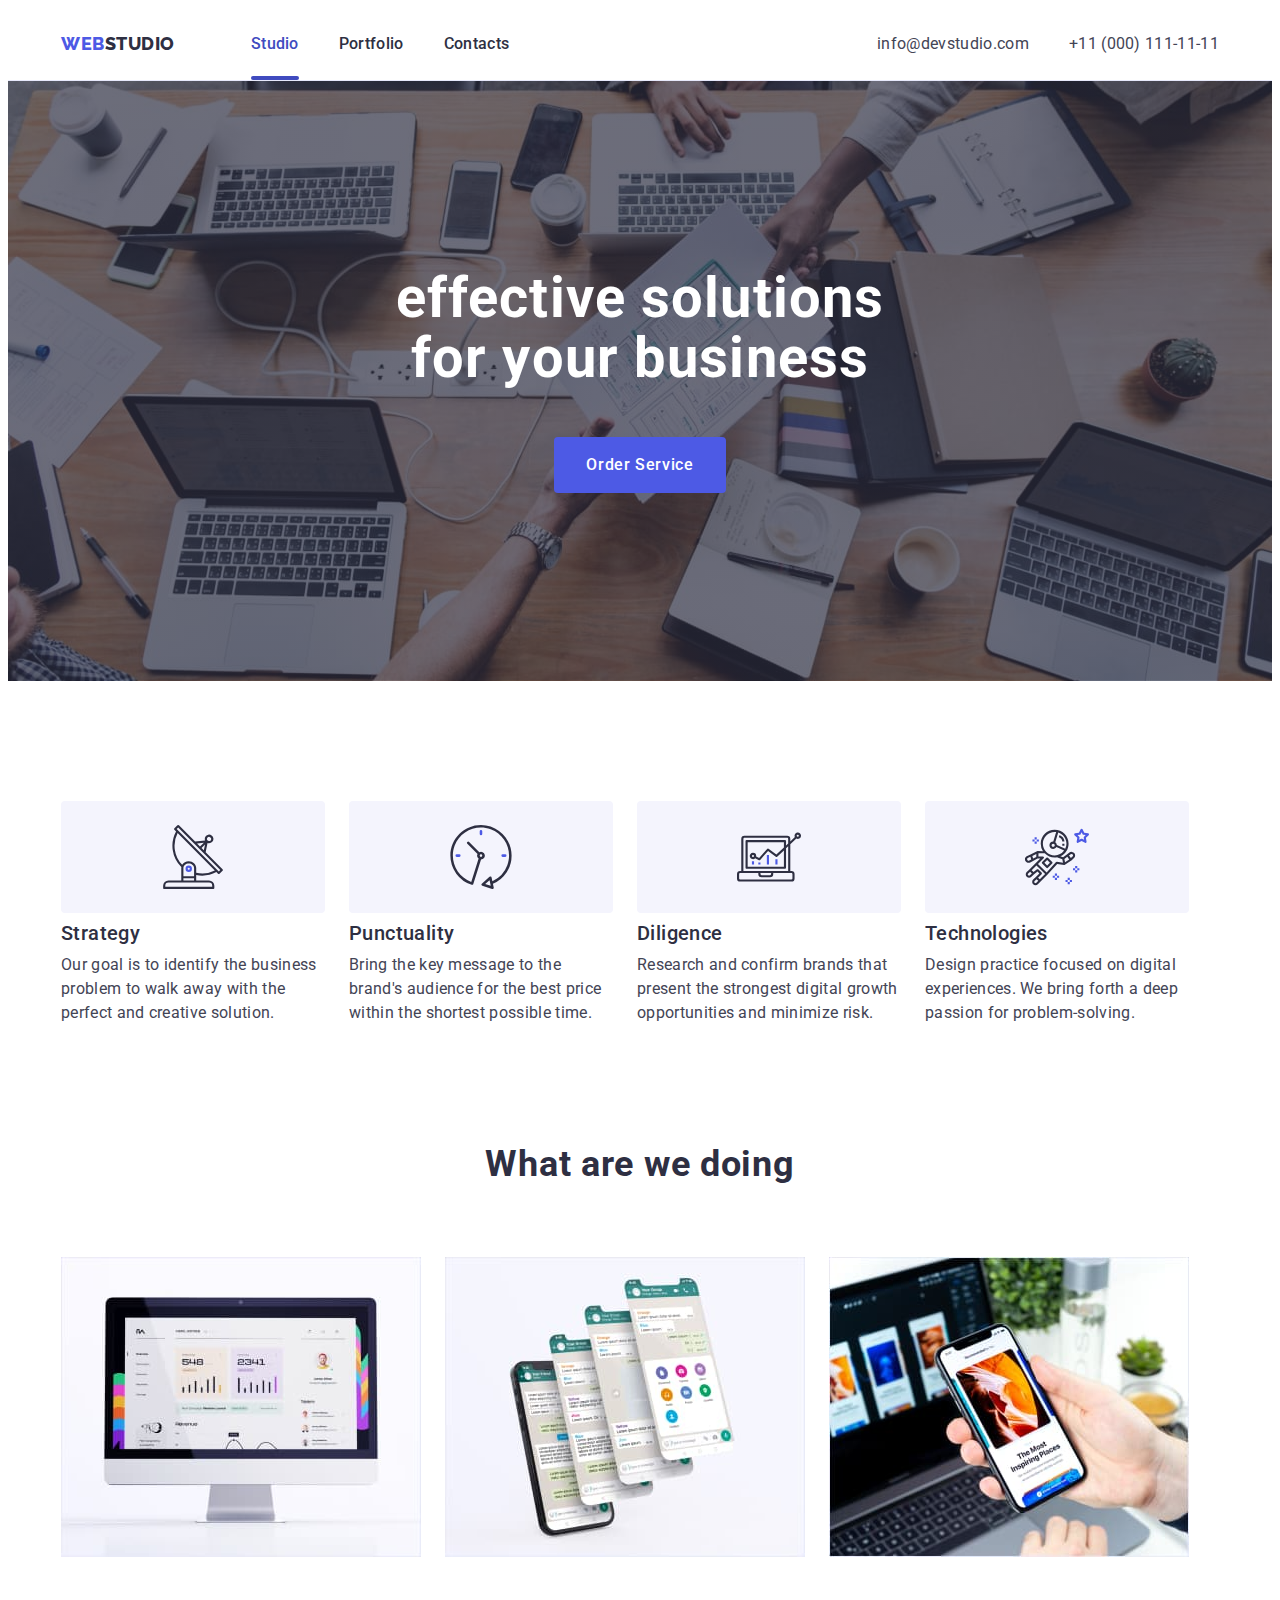
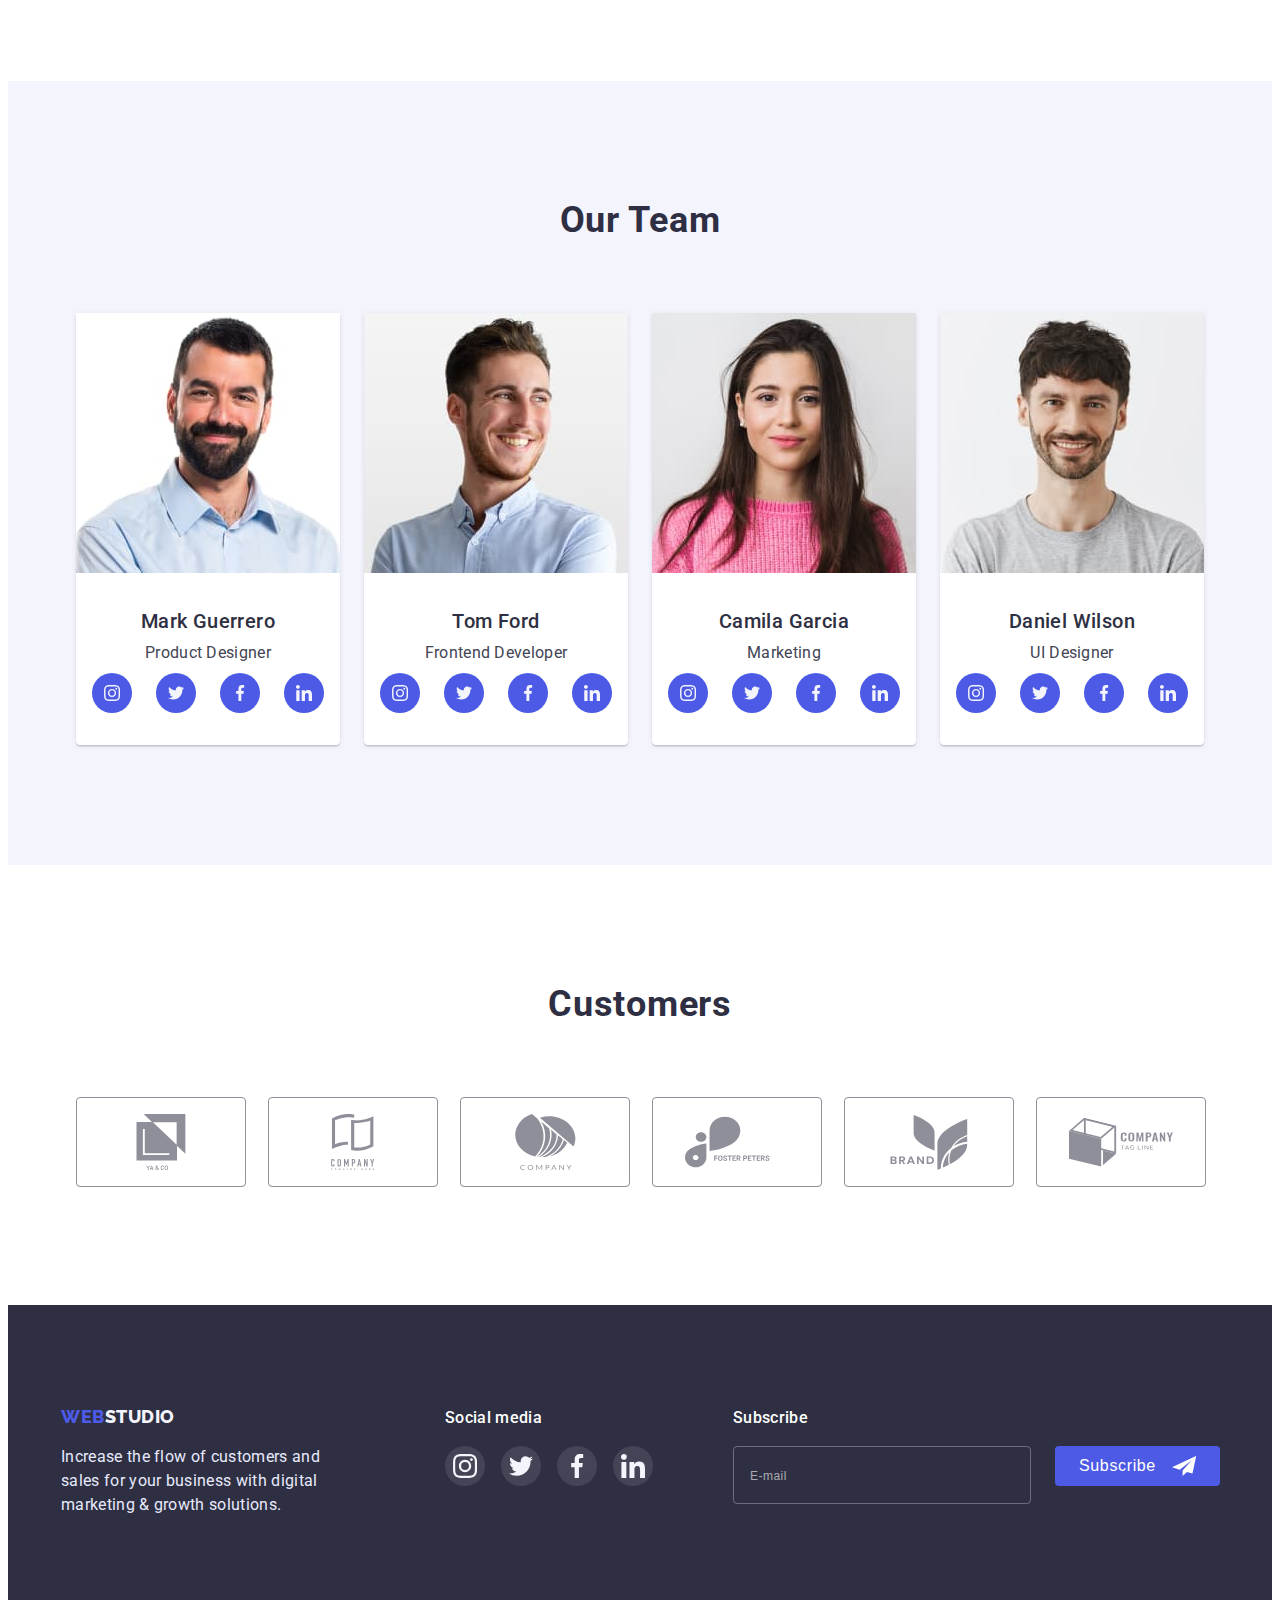
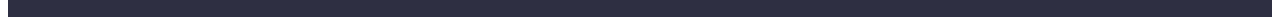
==== commit fd97a495: "finish" ====
--- a/index.html
+++ b/index.html
@@ -83,6 +83,7 @@
                 <a href="" class="mobail-link link">Contacts</a>
               </li>
             </ul>
+            <div class="mobail-contakt-container">
             <address class="mobail-address">
               <ul class="mobail-contakt-list list">
                 <li class="mobail-contakt-item">
@@ -136,6 +137,7 @@
               </li>
             </ul>
           </div>
+          </div>
         </div>
       </div>
     </header>
--- a/css/styles.css
+++ b/css/styles.css
@@ -495,7 +495,7 @@
     .header-container{
         display: flex;
         justify-content: space-between;
-        padding: 24px 16px;
+        padding: 24px 15px;
     }
     .logo{   
     font-family: 'Raleway';
@@ -555,6 +555,7 @@
     .contakt-list{
         display: flex;
         flex-direction: column;
+        gap: 4px;
     }
     .contakt-link{
     
@@ -851,6 +852,7 @@
 }
 .container-logo{
     text-align: center;
+    margin-bottom: 72px; 
 }
 
 .logo-footer{
@@ -861,15 +863,15 @@
     line-height: 1.33;
     letter-spacing: 0.03em;
     text-transform: uppercase;
-color: var(--maim-logo-text-color);
-    
+    color: var(--maim-logo-text-color);
+   
 }
 
 .footer-text{ 
     text-align: start;
     width: 264px;
     margin-top: 16px;
-    margin-bottom: 72px;  
+
 color: var(--maim-text-futer-color);
 }
 .footer-spec-conteiner{
@@ -1000,7 +1002,15 @@
         line-height: 0;
 
     }
+.mobail-menu-container{
+    display: flex;
+    flex-direction: column;
+    height: 100%;
+    padding-bottom: 40px;
+
+}
    .mobail-menu{
+
     position: fixed;
     z-index: 1000;
     width: 100%;
@@ -1040,7 +1050,7 @@
 width: 8px;
    }
    .mobail-list {
-    margin-bottom: 284px;
+
 }
 
 .mobail-item:not(:last-child) {
@@ -1058,6 +1068,9 @@
 .mobail-link:hover,
 .mobail-link:focus{
     color: var(--maim-btn-active-color);
+}
+.mobail-contakt-container{
+    margin-top: auto;
 }
 .mobail-address {
 }
@@ -1189,7 +1202,7 @@
         /* -----------footer----------- */
 
 .container-footer{
-    padding-left: 108px;
+    width: 565px;
     flex-direction: row;
     flex-wrap: wrap;
     align-items: baseline;
@@ -1197,18 +1210,15 @@
 }
 .container-logo{
     text-align: start;
-}
-
-
+    margin-right: 24px; 
+}
 
 .footer-text{ 
-    margin-right: 24px;  
+ 
 }
 .footer-spec-conteiner{
     text-align: start;
 }
-
-
 
 .footer-form-container{
 margin-top: 0;
@@ -1236,7 +1246,7 @@
     /* =============header=========== */
     /* =============/header========== */
     .header{
-    padding: 24px 0;    
+        
 }
 .header-container{
     align-items: center;
@@ -1249,10 +1259,17 @@
 }
 
 .contakt-list{
+    gap: 0;
     flex-direction: row;
 }
 .contakt-item:not(:last-child){
     margin-right: 40px;
+}
+.contakt-link{
+font-size: 16px;
+line-height: 1.5;
+letter-spacing: 0.02em;
+color: var(--maim-text-color);
 }
     /* -----------hero----------- */
 .section-hero{
@@ -1360,17 +1377,15 @@
                         padding-top: 100px;
                     }
                     .container-footer{
-                        padding-left: 0;
                         flex-wrap: nowrap; 
 
                     }
                     .container-logo{
                         margin-right: 120px;
+                        margin-bottom: 0;
                     }
                                         
                     .footer-text{ 
-                        margin-bottom: 0;
-                        margin-right: 0;
                     }
                     .footer-form-container{
                         margin-left: 80px;
